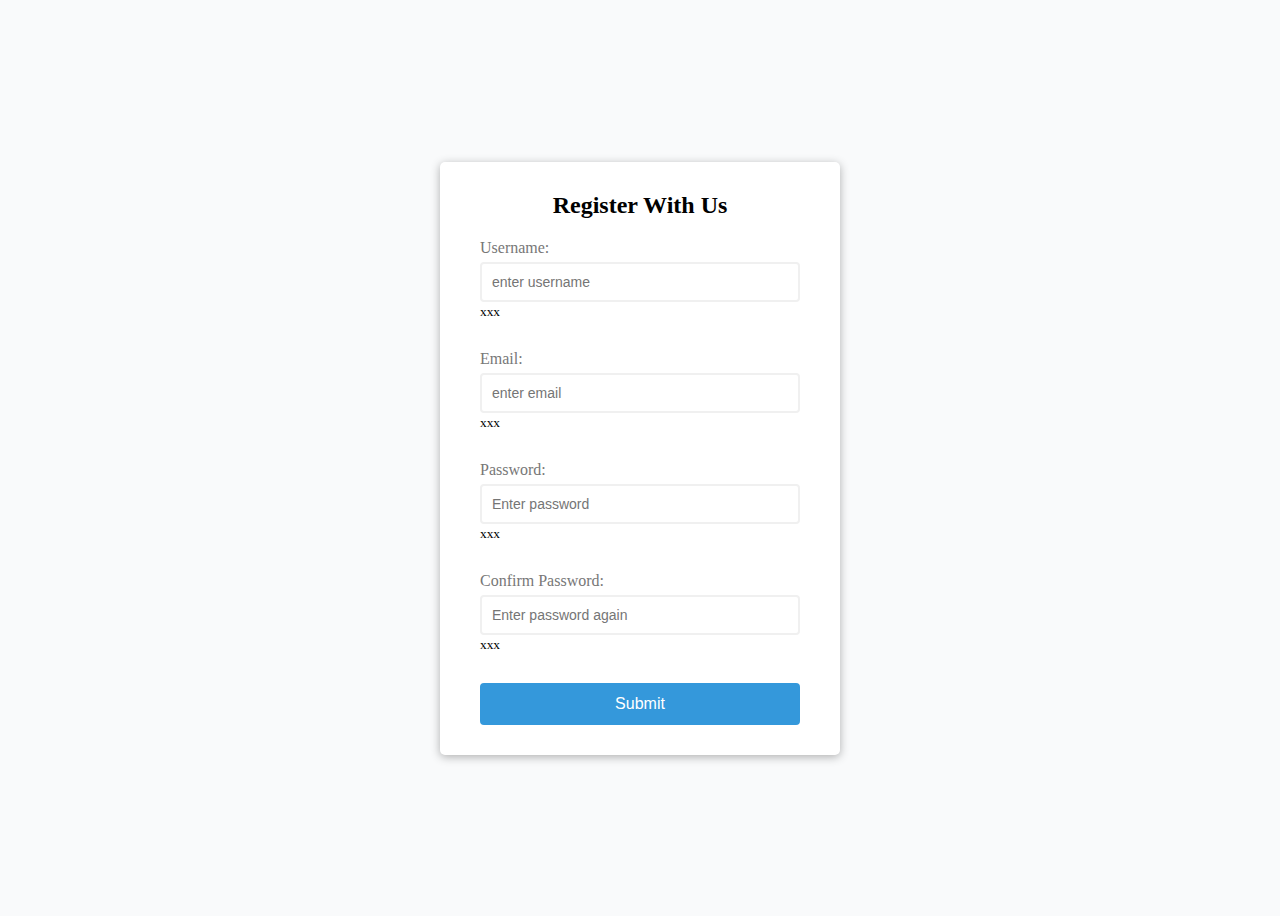
==== form-validator/index.html @ a3157a9c "Initial commit" ====
<!DOCTYPE html>
<html lang="en">
<head>
    <meta charset="UTF-8">
    <title>Title</title>
    <script src="script.js"></script>
    <link rel="stylesheet" href="style.css">
</head>
<body>
<div class="container">
    <form action="" id="form" class="form">
        <h2>Register With Us</h2>
        <div class="form-control">
            <label for="username">Username: </label>
            <input id="username" type="text" placeholder="enter username">
            <small>xxx</small>
        </div>
        <div class="form-control">
            <label for="email">Email: </label>
            <input id="email" type="text" placeholder="enter email">
            <small>xxx</small>
        </div>
        <div class="form-control">
            <label>Password: </label>
            <input type="password" id="password" placeholder="Enter password">
            <small>xxx</small>
        </div>
        <div class="form-control">
            <label>Confirm Password:</label>
            <input type="password" id="password2" placeholder="Enter password again">
            <small>xxx</small>
        </div>
        <button type="button">Submit</button>

    </form>
</div>
</body>
</html>
---- form-validator/style.css ----
:root {
    --success-color: green;
    --error-color: red;
}

* {
    box-sizing: border-box;
}

body {
    background-color: #f9fafb;
    display: flex;
    align-items: center;
    justify-content: center;
    min-height: 100vh;
}

.container {
    background-color: #ffffff;
    border-radius: 5px;
    box-shadow: 0 2px 10px rgba(0, 0, 0, 0.3);
    width: 400px;
}

h2 {
    text-align: center;
    margin: 0 0 20px;
}

.form {
    padding: 30px 40px;
}

.form-control {
    margin-bottom: 10px;
    padding-bottom: 20px;
}

.form-control label {
    display: block;
    color: #777;
    margin-bottom: 5px;
}

.form-control input {
    border: 2px solid #f0f0f0;
    border-radius: 4px;
    padding: 10px;
    width: 100%;
    font-size: 14px;
    display: block;
}

.form-control input:focus {
    outline: 0;
    border-color: #777;
}

.form button {
    cursor: pointer;
    background-color: #3498db;
    border: 2px solid #3498db;
    border-radius: 4px;
    color: #fff;
    font-size: 16px;
    padding: 10px;
    /*margin-top: 20px;*/
    width: 100%;
    display: block;
}
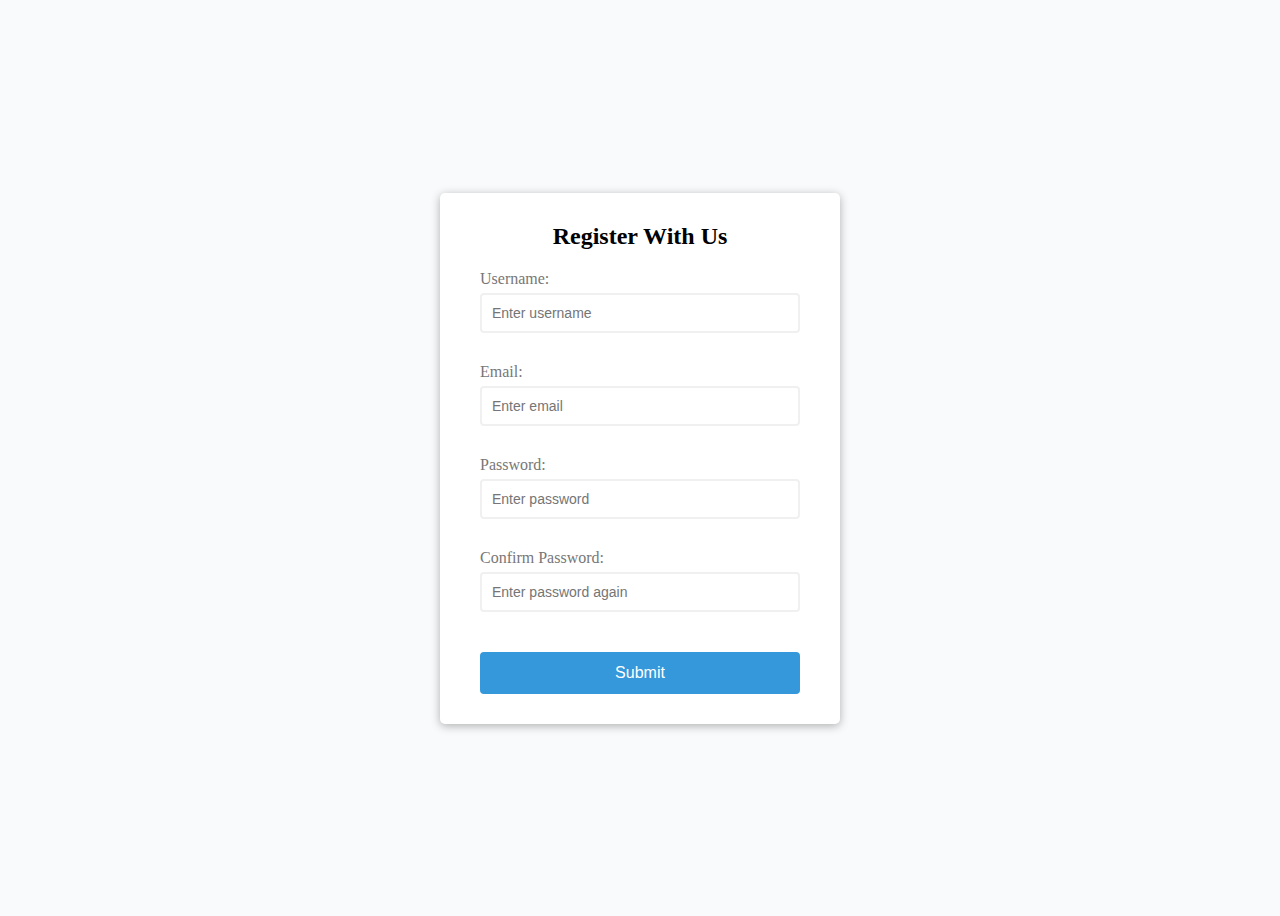
==== commit f72a5cdc: "- finish form validator" ====
--- a/form-validator/index.html
+++ b/form-validator/index.html
@@ -3,21 +3,20 @@
 <head>
     <meta charset="UTF-8">
     <title>Title</title>
-    <script src="script.js"></script>
     <link rel="stylesheet" href="style.css">
 </head>
 <body>
 <div class="container">
-    <form action="" id="form" class="form">
+    <form id="form" class="form">
         <h2>Register With Us</h2>
         <div class="form-control">
             <label for="username">Username: </label>
-            <input id="username" type="text" placeholder="enter username">
+            <input id="username" type="text" placeholder="Enter username">
             <small>xxx</small>
         </div>
         <div class="form-control">
             <label for="email">Email: </label>
-            <input id="email" type="text" placeholder="enter email">
+            <input id="email" type="text" placeholder="Enter email">
             <small>xxx</small>
         </div>
         <div class="form-control">
@@ -30,9 +29,9 @@
             <input type="password" id="password2" placeholder="Enter password again">
             <small>xxx</small>
         </div>
-        <button type="button">Submit</button>
-
+        <button type="submit">Submit</button>
     </form>
+    <script src="script.js"></script>
 </div>
 </body>
 </html>--- a/form-validator/style.css
+++ b/form-validator/style.css
@@ -34,6 +34,7 @@
 .form-control {
     margin-bottom: 10px;
     padding-bottom: 20px;
+    position: relative;
 }
 
 .form-control label {
@@ -56,6 +57,27 @@
     border-color: #777;
 }
 
+
+.form-control.error input {
+    border-color: var(--error-color);
+}
+
+.form-control.success input {
+    border-color: var(--success-color);
+}
+
+.form-control small {
+    color: var(--error-color);
+    position: absolute;
+    bottom: 0;
+    left: 0;
+    visibility: hidden;
+}
+
+.form-control.error small {
+    visibility: visible;
+}
+
 .form button {
     cursor: pointer;
     background-color: #3498db;
@@ -64,7 +86,7 @@
     color: #fff;
     font-size: 16px;
     padding: 10px;
-    /*margin-top: 20px;*/
+    margin-top: 20px;
     width: 100%;
     display: block;
 }
